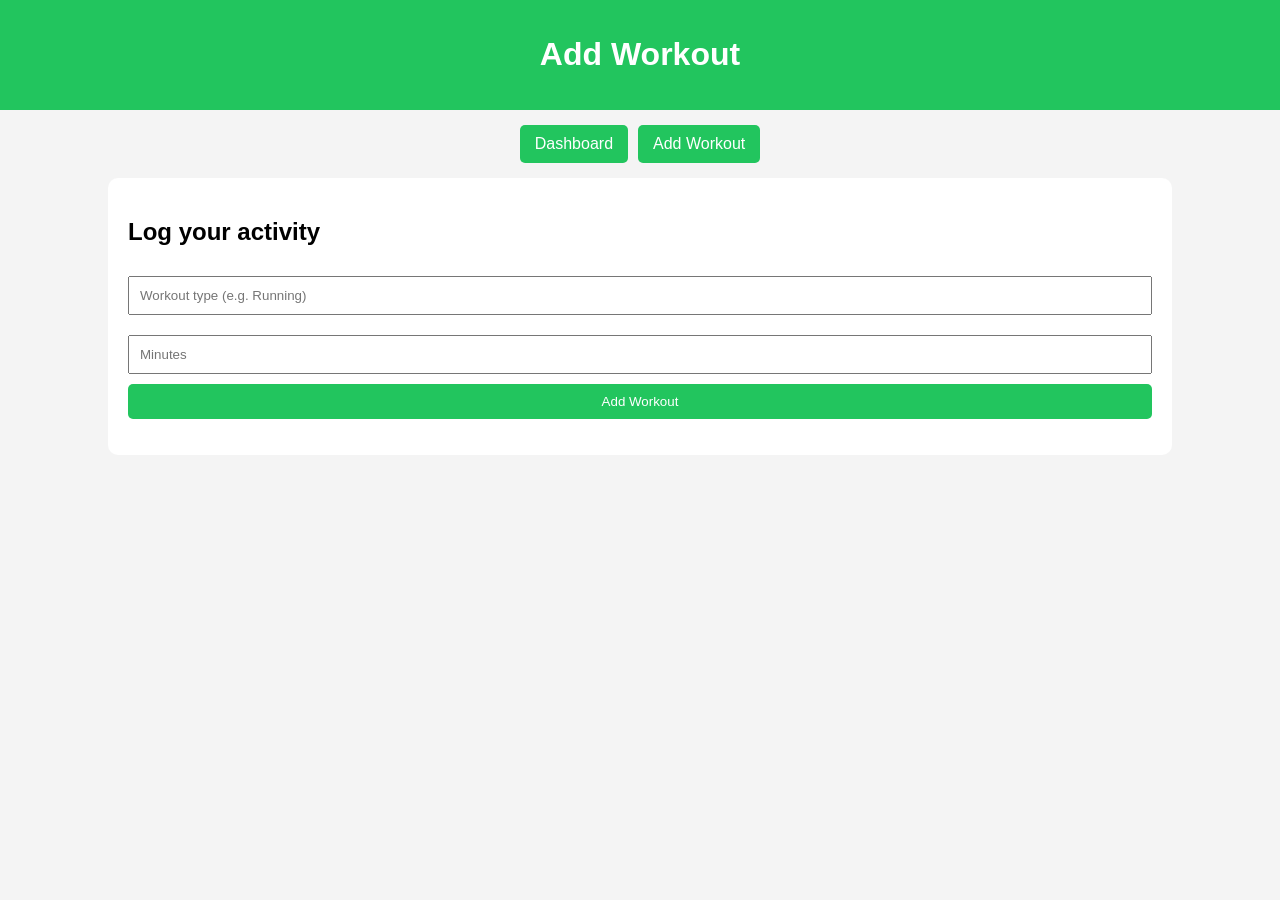
==== add.html @ 975ae700 "add,style" ====
<!DOCTYPE html>
<html lang="en">
<head>
<meta charset="UTF-8" />
<meta name="viewport" content="width=device-width, initial-scale=1.0"/>
<title>Add Workout</title>

<link rel="stylesheet" href="style.css">
</head>

<body>

<header>
    <h1>Add Workout</h1>
</header>

<nav>
    <a href="index.html">Dashboard</a>
    <a href="add.html">Add Workout</a>
</nav>

<div class="container">
    <h2>Log your activity</h2>

    <input type="text" id="activity" placeholder="Workout type (e.g. Running)">
    <input type="number" id="minutes" placeholder="Minutes">

    <button onclick="saveWorkout()">Add Workout</button>

    <p id="msg"></p>
</div>

<script>
function saveWorkout() {
    let activity = document.getElementById("activity").value;
    let minutes = document.getElementById("minutes").value;

    if (!activity || !minutes) {
        document.getElementById("msg").innerText = "Please fill in all fields!";
        return;
    }

    let workouts = JSON.parse(localStorage.getItem("workouts")) || [];

    workouts.push({
        activity,
        minutes,
        date: new Date().toLocaleDateString()
    });

    localStorage.setItem("workouts", JSON.stringify(workouts));

    document.getElementById("msg").innerText = "Workout saved!";
}
</script>

</body>
</html>
---- style.css ----
body {
    font-family: Arial, sans-serif;
    margin: 0;
    background: #f4f4f4;
}

header {
    background: #22c55e;
    color: white;
    padding: 15px;
    text-align: center;
}

nav {
    display: flex;
    justify-content: center;
    gap: 10px;
    margin: 15px;
}

a {
    padding: 10px 15px;
    background: #22c55e;
    color: white;
    text-decoration: none;
    border-radius: 5px;
}

.container {
    width: 80%;
    margin: auto;
    background: white;
    padding: 20px;
    border-radius: 10px;
}

input {
    width: 100%;
    padding: 10px;
    margin: 10px 0;
    box-sizing: border-box;
}

button {
    padding: 10px;
    width: 100%;
    background: #22c55e;
    color: white;
    border: none;
    cursor: pointer;
    border-radius: 5px;
}

button:hover {
    background: #16a34a;
}
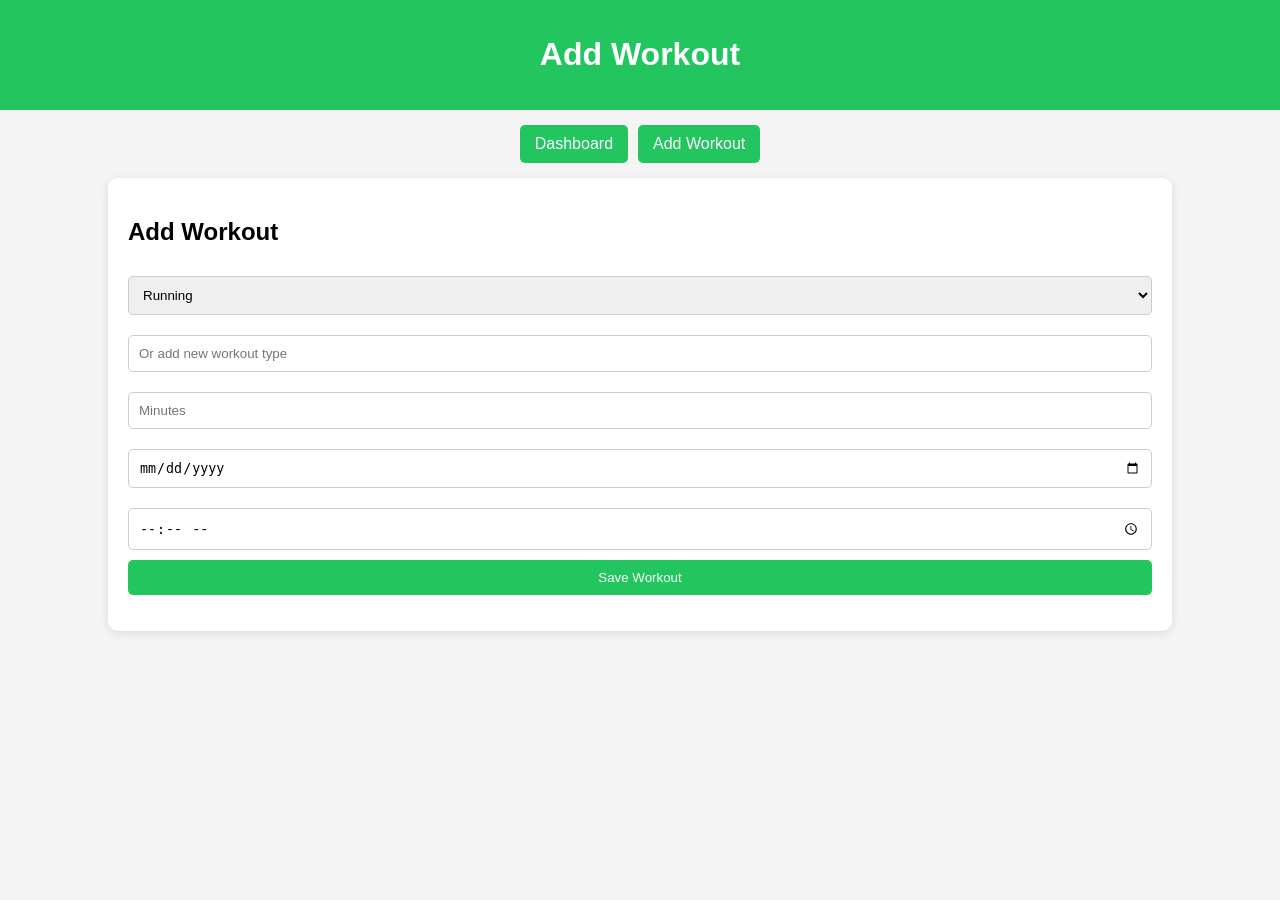
==== commit 0e633316: "Refactor workout logging interface and enhance styling" ====
--- a/add.html
+++ b/add.html
@@ -20,37 +20,56 @@
 </nav>
 
 <div class="container">
-    <h2>Log your activity</h2>
 
-    <input type="text" id="activity" placeholder="Workout type (e.g. Running)">
+    <h2>Add Workout</h2>
+
+    <select id="activity">
+        <option value="Running">Running</option>
+        <option value="Gym">Gym</option>
+        <option value="Cycling">Cycling</option>
+        <option value="Swimming">Swimming</option>
+    </select>
+
+    <input type="text" id="newType" placeholder="Or add new workout type">
+
     <input type="number" id="minutes" placeholder="Minutes">
 
-    <button onclick="saveWorkout()">Add Workout</button>
+    <input type="date" id="date">
+
+    <input type="time" id="time">
+
+    <button onclick="saveWorkout()">Save Workout</button>
 
     <p id="msg"></p>
+
 </div>
 
 <script>
 function saveWorkout() {
-    let activity = document.getElementById("activity").value;
+    let activity = document.getElementById("newType").value.trim()
+        || document.getElementById("activity").value;
+
     let minutes = document.getElementById("minutes").value;
+    let date = document.getElementById("date").value;
+    let time = document.getElementById("time").value;
 
-    if (!activity || !minutes) {
-        document.getElementById("msg").innerText = "Please fill in all fields!";
+    if (!activity || !minutes || !date || !time) {
+        document.getElementById("msg").innerText = "Please fill all fields!";
         return;
     }
 
-    let workouts = JSON.parse(localStorage.getItem("workouts")) || [];
+    let data = JSON.parse(localStorage.getItem("workouts")) || [];
 
-    workouts.push({
+    data.push({
         activity,
         minutes,
-        date: new Date().toLocaleDateString()
+        date,
+        time
     });
 
-    localStorage.setItem("workouts", JSON.stringify(workouts));
+    localStorage.setItem("workouts", JSON.stringify(data));
 
-    document.getElementById("msg").innerText = "Workout saved!";
+    window.location.href = "index.html";
 }
 </script>
 
--- a/style.css
+++ b/style.css
@@ -18,7 +18,7 @@
     margin: 15px;
 }
 
-a {
+nav a {
     padding: 10px 15px;
     background: #22c55e;
     color: white;
@@ -32,13 +32,16 @@
     background: white;
     padding: 20px;
     border-radius: 10px;
+    box-shadow: 0 2px 10px rgba(0,0,0,0.1);
 }
 
-input {
+input, select {
     width: 100%;
     padding: 10px;
     margin: 10px 0;
     box-sizing: border-box;
+    border-radius: 5px;
+    border: 1px solid #ccc;
 }
 
 button {
@@ -47,8 +50,8 @@
     background: #22c55e;
     color: white;
     border: none;
+    border-radius: 5px;
     cursor: pointer;
-    border-radius: 5px;
 }
 
 button:hover {
